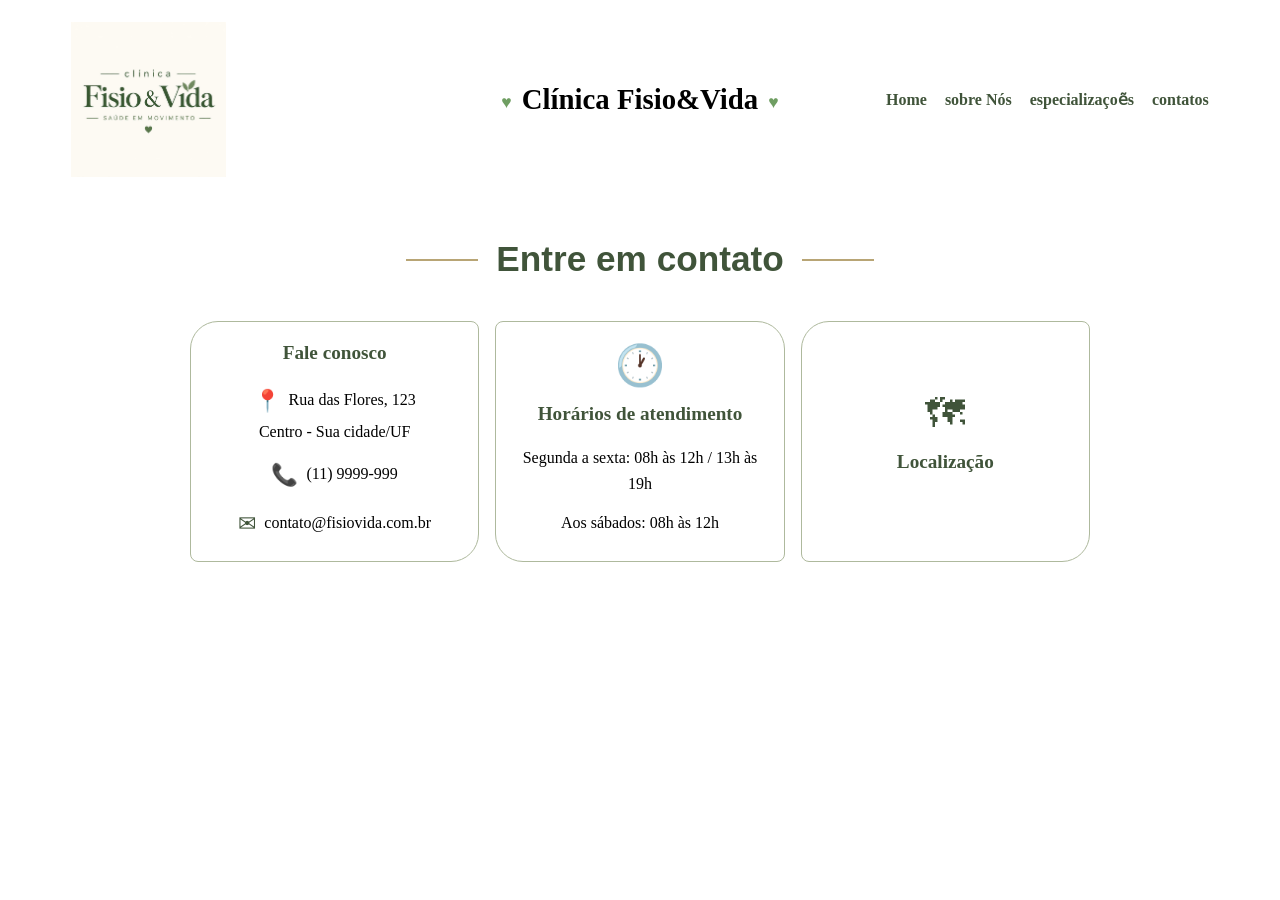
==== contatos.html @ fa8ee165 "publicando o meu primeiro site" ====
<!DOCTYPE html>
<html lang="pt-br">
<head>
    <meta charset="UTF-8">
    <meta name="viewport" content="width=device-width, initial-scale=1.0">
    <title>Clínica Fisio&amp;Vida</title>
    <link rel="shortcut icon" href="Imagens/ÍCONE.jpeg"type="image/x-icon">

    <link rel="stylesheet" href="estilos.css">

</head>
<body>
    <header>
        <img src="Imagens/logo.jpeg"alt="Logo da clínica FisioVida"class="Logo">
        <h1 class="nomedosite">Clínica Fisio&amp;Vida</h1>
    <nav>
        <a href="index.html">Home</a>
        <a href="sobre.html">sobre Nós</a>
        <a href="especializaçoẽs.html">especializaçoẽs</a>
        <a href="contatos.html">contatos</a>
    </nav>
    </header>
    <main>
        <section class="contatos" aria-labelledby="titulo-contatos">
            <h2 id="titulo-contatos">Entre em contato</h2>
            <div class="cards-contatos">
                <article class="card-contato">
                    <h3>Fale conosco</h3>
                    <p><span class="simbolo-contato" aria-hidden="true">&#128205;</span>Rua das Flores, 123<br>Centro - Sua cidade/UF</p>
                    <p><span class="simbolo-contato" aria-hidden="true">&#128222;</span>(11) 9999-999</p>
                    <p><span class="simbolo-contato" aria-hidden="true">&#9993;</span>contato@fisiovida.com.br</p>
                </article>

                <article class="card-contato">
                    <span class="simbolo-contato simbolo-destaque" aria-hidden="true">&#128336;</span>
                    <h3>Horários de atendimento</h3>
                    <p>Segunda a sexta: 08h às 12h / 13h às 19h</p>
                    <p>Aos sábados: 08h às 12h</p>
                </article>

                <article class="card-contato card-mapa" aria-label="Mapa de localização">
                    <span class="simbolo-contato simbolo-destaque" aria-hidden="true">&#128506;</span>
                    <h3>Localização</h3>
                </article>
            </div>
        </section>
    </main>
</body>
</html>
---- estilos.css ----
.Logo {
	grid-area: logo;
	width: 155px;
	height: 155px;
	object-fit: cover;
	justify-self: start;
}

header {
	display: grid;
	grid-template-columns: 1fr auto 1fr;
	grid-template-areas: "logo title nav";
	align-items: center;
	gap: 24px;
	padding: 14px 5%;
}

.nomedosite {
	grid-area: title;
	margin: 0;
	color: #000;
	font-family: Georgia, "Times New Roman", serif;
	font-size: 1.8rem;
	text-align: center;
}

.nomedosite::before,
.nomedosite::after {
	color: #6f9e62;
	font-family: Georgia, "Times New Roman", serif;
	font-size: 1.1rem;
	vertical-align: middle;
}

.nomedosite::before {
	content: "♥";
	margin-right: 10px;
}

.nomedosite::after {
	content: "♥";
	margin-left: 10px;
}

nav {
	grid-area: nav;
	display: flex;
	align-items: center;
	justify-content: flex-end;
	gap: 18px;
}

nav a {
	color: #40543a;
	font-weight: 600;
	text-decoration: none;
}

nav a:hover {
	color: #b8a575;
}

.Banner {
	display: block;
	width: 100%;
	max-width: none;
	height: auto;
	margin: 0;
}

.destaque {
	padding: 32px 24px 0;
	text-align: center;
}

.sobre-clinica {
	max-width: 1100px;
	margin: 48px auto;
	padding: 0 24px;
	text-align: center;
}

.sobre-clinica h2 {
	margin-bottom: 28px;
}

.cards-sobre {
	display: grid;
	grid-template-columns: repeat(3, 1fr);
}

.card-sobre {
	padding: 12px 32px;
}

.card-sobre + .card-sobre {
	border-left: 1px solid #c9c9c9;
}

.simbolo {
	display: block;
	color: #40543a;
	font-size: 2.4rem;
	line-height: 1;
	margin-bottom: 14px;
}

.card-sobre h3 {
	margin: 0 0 12px;
	font-size: 1.35rem;
}

.card-sobre p {
	margin: 0;
	line-height: 1.6;
}

.especializacoes {
	max-width: 1100px;
	margin: 48px auto;
	padding: 0 24px;
	text-align: center;
}

.especializacoes h2 {
	margin-bottom: 28px;
	color: #40543a;
	font-family: "Palatino Linotype", "Book Antiqua", Georgia, serif;
	font-size: 2.4rem;
	font-style: italic;
	font-weight: 700;
}

.cards-especializacoes {
	display: grid;
	grid-template-columns: repeat(2, minmax(0, 1fr));
	border: 0;
	gap: 16px;
}

.card-especializacao {
	padding: 12px 28px 28px;
	background-color: #fff;
}

.imagem-especializacao {
	display: block;
	width: 100%;
	height: 180px;
	margin: 0 auto 14px;
	object-fit: contain;
	background-color: #fff;
}

.card-especializacao:nth-child(4) .imagem-especializacao {
	filter: contrast(1.5);
}

.card-especializacao:nth-child(5) .imagem-especializacao {
	width: 25%;
}

.card-especializacao:nth-child(n + 3) {
	padding-top: 28px;
}

.card-especializacao:nth-child(even) {
	background-color: #fff;
}

.card-especializacao:nth-child(3) {
	grid-column: 1 / -1;
	justify-self: center;
	width: 50%;
}

.card-especializacao h3 {
	margin: 0 0 12px;
	color: #40543a;
	font-size: 1.2rem;
}

.card-especializacao p {
	margin: 0;
	line-height: 1.6;
}

.contatos {
	--verde-marca: #40543a;
	--verde-oliva-claro: #e1e5d7;
	--verde-oliva-medio: #cbd3bd;
	--verde-oliva-suave: #d7ddca;
	--dourado-marca: #b8a575;
	max-width: 1100px;
	margin: 48px auto;
	padding: 0 24px;
	text-align: center;
}

.contatos h2 {
	position: relative;
	display: inline-block;
	margin: 0 0 42px;
	color: var(--verde-marca);
	font-family: "Century Gothic", "Avenir Next", sans-serif;
	font-size: 2.2rem;
	font-weight: 700;
}

.contatos h2::before,
.contatos h2::after {
	position: absolute;
	top: 50%;
	width: 72px;
	height: 2px;
	content: "";
	background-color: var(--dourado-marca);
}

.contatos h2::before {
	right: calc(100% + 18px);
}

.contatos h2::after {
	left: calc(100% + 18px);
}

.cards-contatos {
	display: grid;
	grid-template-columns: repeat(3, minmax(0, 1fr));
	max-width: 900px;
	margin: 0 auto;
	gap: 16px;
	align-items: stretch;
}

.card-contato {
	padding: 20px;
	min-height: 220px;
	box-sizing: border-box;
	background-color: #fff;
	border: 1px solid #aeb99d;
	border-radius: 28px 8px 28px 8px;
}

.card-contato:nth-child(2) {
	background-color: #fff;
}

.card-contato:nth-child(3) {
	background-color: #fff;
}

.card-contato:nth-child(2) {
	border-radius: 8px 28px 8px 28px;
}

.card-contato:nth-child(3) {
	border-radius: 28px 8px 28px 8px;
}

.card-contato h3 {
	margin: 0 0 20px;
	color: var(--verde-marca);
	font-size: 1.2rem;
}

.card-contato p {
	margin: 14px 0 0;
	line-height: 1.6;
}

.simbolo-contato {
	color: var(--verde-marca);
	font-size: 1.35rem;
	margin-right: 8px;
	vertical-align: middle;
}

.simbolo-destaque {
	display: block;
	margin: 0 0 14px;
	font-size: 2.5rem;
}

.card-mapa {
	display: flex;
	flex-direction: column;
	align-items: center;
	justify-content: center;
}

@media (max-width: 700px) {
	header {
	grid-template-columns: 1fr auto 1fr;
		grid-template-areas:
			"logo title ."
			"nav nav nav";
	}

	nav {
		width: 100%;
		justify-content: center;
		flex-wrap: wrap;
	}

	.nomedosite {
		grid-area: title;
	}

	.Logo {
		grid-area: logo;
		width: 70px;
		height: 70px;
	}

	.cards-sobre {
		grid-template-columns: 1fr;
		gap: 24px;
	}

	.card-sobre + .card-sobre {
		border-left: 0;
		border-top: 1px solid #c9c9c9;
		padding-top: 28px;
	}

	.cards-especializacoes {
		grid-template-columns: 1fr;
		gap: 24px;
		border: 0;
	}

	.card-especializacao,
	.card-especializacao:nth-child(n + 3),
	.card-especializacao:nth-child(3) {
		padding-top: 28px;
	}

	.card-especializacao:nth-child(3) {
		grid-column: auto;
		width: auto;
	}

	.card-especializacao:first-child {
		border-top: 0;
		padding-top: 12px;
	}

	.cards-contatos {
		grid-template-columns: 1fr;
	}

	.contatos h2 {
		font-size: 2rem;
	}

	.contatos h2::before,
	.contatos h2::after {
		width: 34px;
	}

	.card-contato:nth-child(3) {
		border-radius: 28px 8px 28px 8px;
		min-height: auto;
	}
}
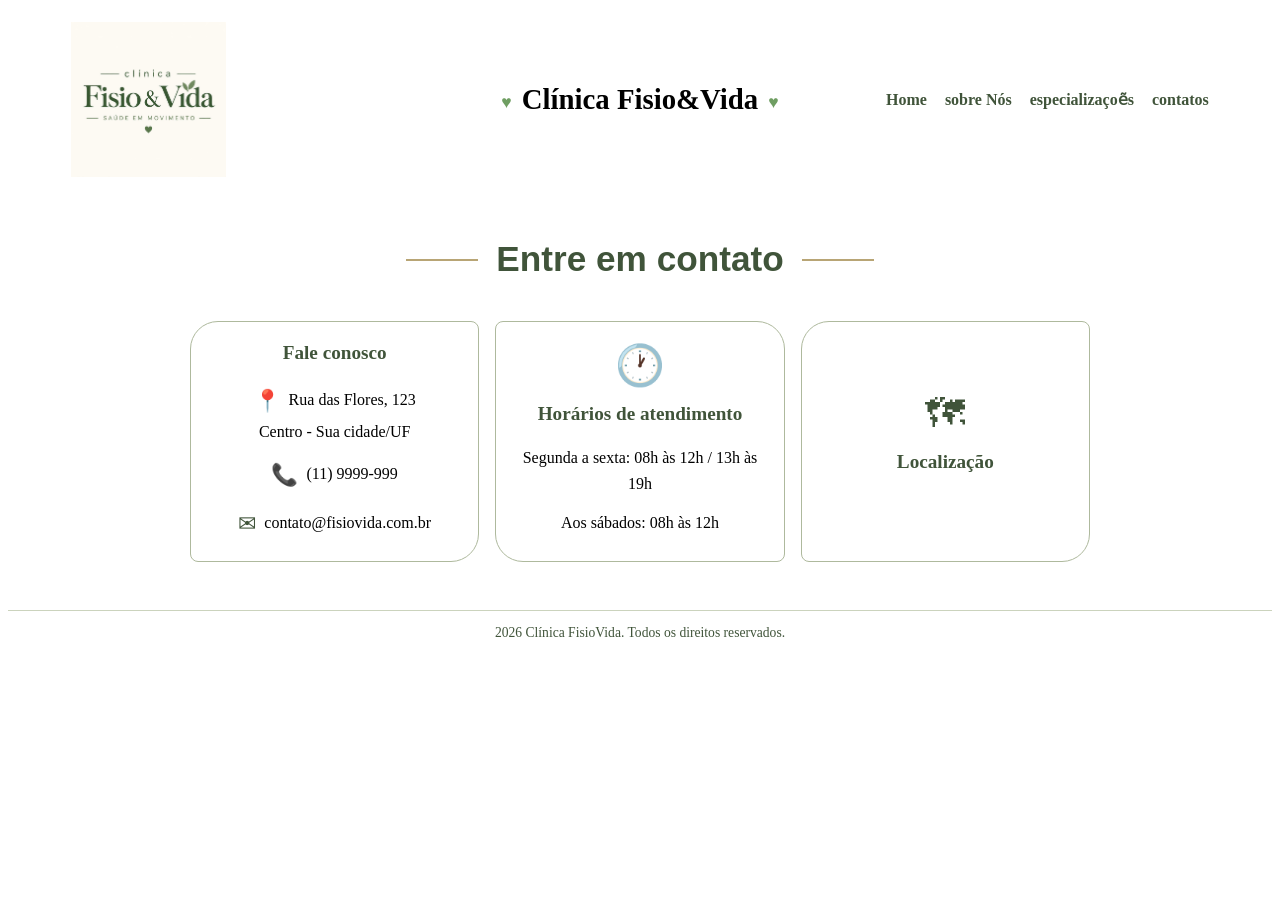
==== commit a82f7e08: "incluindo o rodape" ====
--- a/contatos.html
+++ b/contatos.html
@@ -45,5 +45,8 @@
             </div>
         </section>
     </main>
+    <footer class="rodape">
+        <p>2026 Clínica FisioVida. Todos os direitos reservados.</p>
+    </footer>
 </body>
 </html>
--- a/estilos.css
+++ b/estilos.css
@@ -290,6 +290,19 @@
 	justify-content: center;
 }
 
+.rodape {
+	margin-top: 40px;
+	padding: 14px 24px;
+	border-top: 1px solid #cbd3bd;
+	color: #40543a;
+	text-align: center;
+}
+
+.rodape p {
+	margin: 0;
+	font-size: 0.85rem;
+}
+
 @media (max-width: 700px) {
 	header {
 	grid-template-columns: 1fr auto 1fr;
